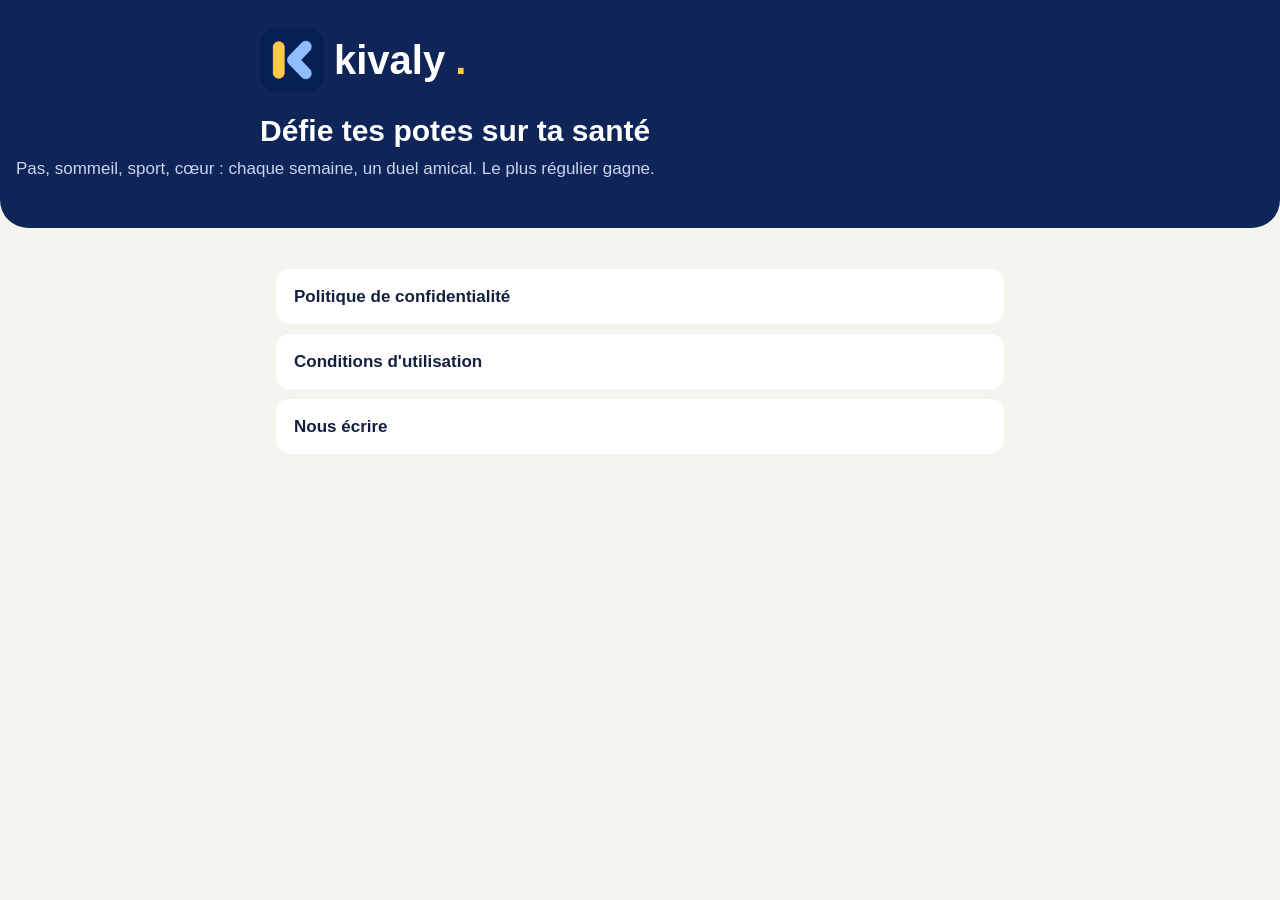
==== index.html @ e6ec743f "Site de Kivaly : politique de confidentialité et conditions d'utilisation Co-Authored-By: Claude Opu" ====
<!doctype html>
<html lang="fr">
<head>
<meta charset="utf-8">
<meta name="viewport" content="width=device-width, initial-scale=1">
<title>Kivaly · Ta santé, entre potes</title>
<meta name="description" content="Kivaly transforme tes pas, ton sommeil et ton sport en duels amicaux entre potes.">
<link rel="icon" href="icon.png">
<link rel="stylesheet" href="style.css">
</head>
<body class="home">
<header>
  <a class="brand big" href="./"><img src="icon.png" alt="" width="64" height="64">kivaly<span>.</span></a>
  <h1>Défie tes potes sur ta santé</h1>
  <p class="meta">Pas, sommeil, sport, cœur : chaque semaine, un duel amical. Le plus régulier gagne.</p>
</header>
<main>
  <ul class="links">
    <li><a href="confidentialite.html">Politique de confidentialité</a></li>
    <li><a href="cgu.html">Conditions d'utilisation</a></li>
    <li><a href="mailto:damiensabau77290@gmail.com">Nous écrire</a></li>
  </ul>
</main>
</body>
</html>
---- style.css ----
:root {
  --navy: #0F2557;
  --navy-deep: #0A1430;
  --yellow: #FFC94A;
  --cream: #F6F4EF;
  --ink: #14213D;
  --ink-soft: #4A5675;
  --card: #FFFFFF;
}
* { box-sizing: border-box; }
body {
  margin: 0;
  background: var(--cream);
  color: var(--ink);
  font: 17px/1.6 -apple-system, BlinkMacSystemFont, "Segoe UI", Roboto, sans-serif;
}
header {
  background: var(--navy);
  color: #fff;
  padding: 28px 16px 36px;
  border-radius: 0 0 28px 28px;
}
header > * { max-width: 760px; margin-left: auto; margin-right: auto; }
.brand {
  display: flex; align-items: center; gap: 10px;
  color: #fff; text-decoration: none; font-weight: 800; font-size: 26px;
}
.brand img { border-radius: 10px; }
.brand span { color: var(--yellow); }
.brand.big { font-size: 40px; }
.brand.big img { border-radius: 16px; }
h1 { margin-top: 22px; margin-bottom: 6px; font-size: 30px; line-height: 1.15; }
.meta { margin-top: 0; color: #C9D4F0; }
main { max-width: 760px; margin: 0 auto; padding: 24px 16px 40px; }
h2 { font-size: 20px; margin: 32px 0 8px; }
p { margin: 0 0 10px; color: var(--ink-soft); }
p strong { color: var(--ink); }
a { color: var(--navy); }
.essentials {
  background: var(--card); border-radius: 18px; padding: 6px 20px 14px;
}
.essentials h2 { margin-top: 16px; }
.essentials ul { margin: 0; padding-left: 20px; color: var(--ink-soft); }
.essentials li { margin: 6px 0; }
.links { list-style: none; padding: 0; }
.links li { margin: 10px 0; }
.links a {
  display: block; background: var(--card); border-radius: 14px; padding: 14px 18px;
  font-weight: 700; text-decoration: none; color: var(--ink);
}
footer {
  max-width: 760px; margin: 0 auto; padding: 0 16px 32px; color: var(--ink-soft); font-size: 15px;
}
@media (prefers-color-scheme: dark) {
  :root { --cream: #0A1430; --card: #132650; --ink: #F6F4EF; --ink-soft: #C9D4F0; }
  a { color: var(--yellow); }
}
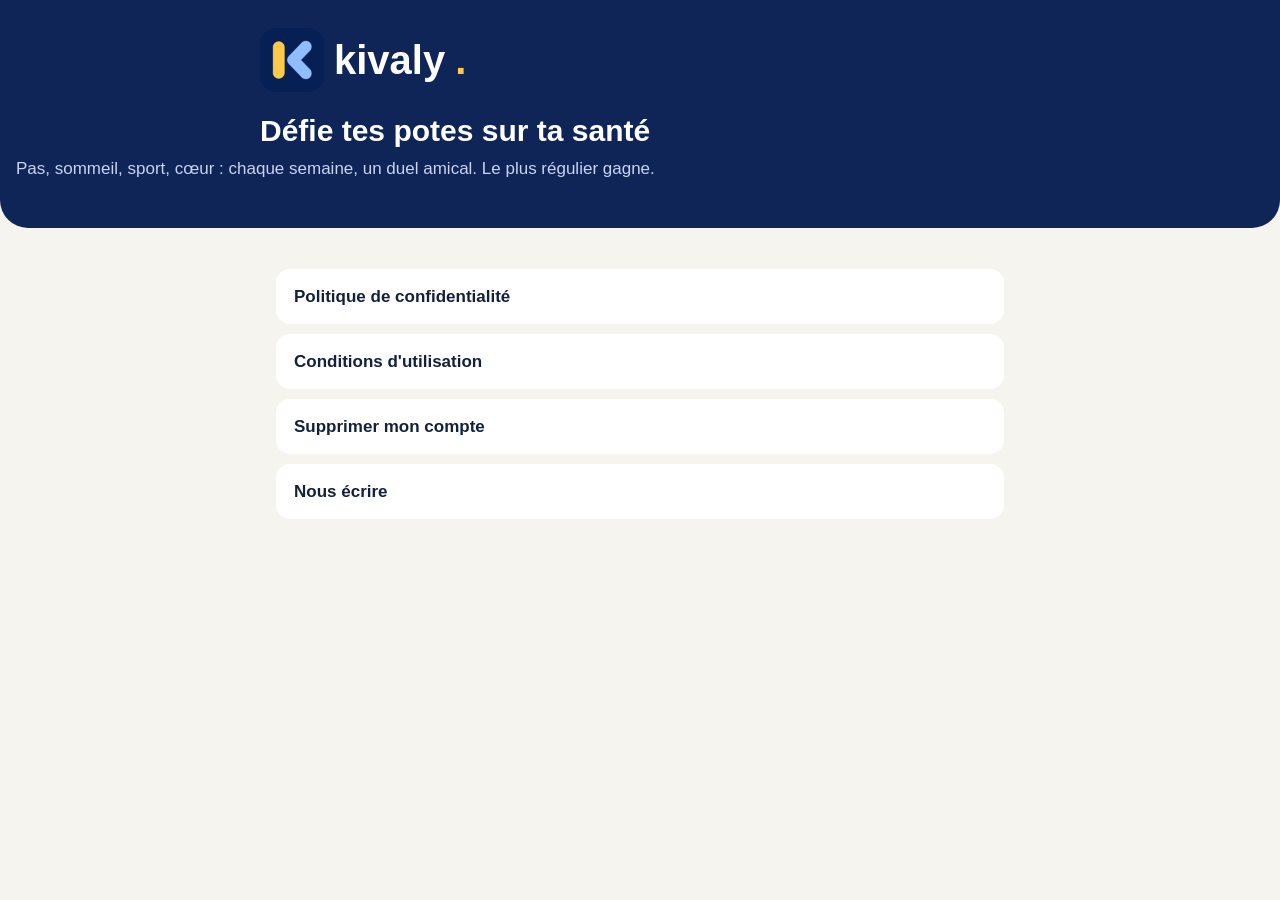
==== commit bc52079f: "Page « Supprimer mon compte » (exigée par Google Play) Co-Authored-By: Claude Opus 5.5 <noreply@anth" ====
--- a/index.html
+++ b/index.html
@@ -18,6 +18,7 @@
   <ul class="links">
     <li><a href="confidentialite.html">Politique de confidentialité</a></li>
     <li><a href="cgu.html">Conditions d'utilisation</a></li>
+    <li><a href="suppression.html">Supprimer mon compte</a></li>
     <li><a href="mailto:damiensabau77290@gmail.com">Nous écrire</a></li>
   </ul>
 </main>
